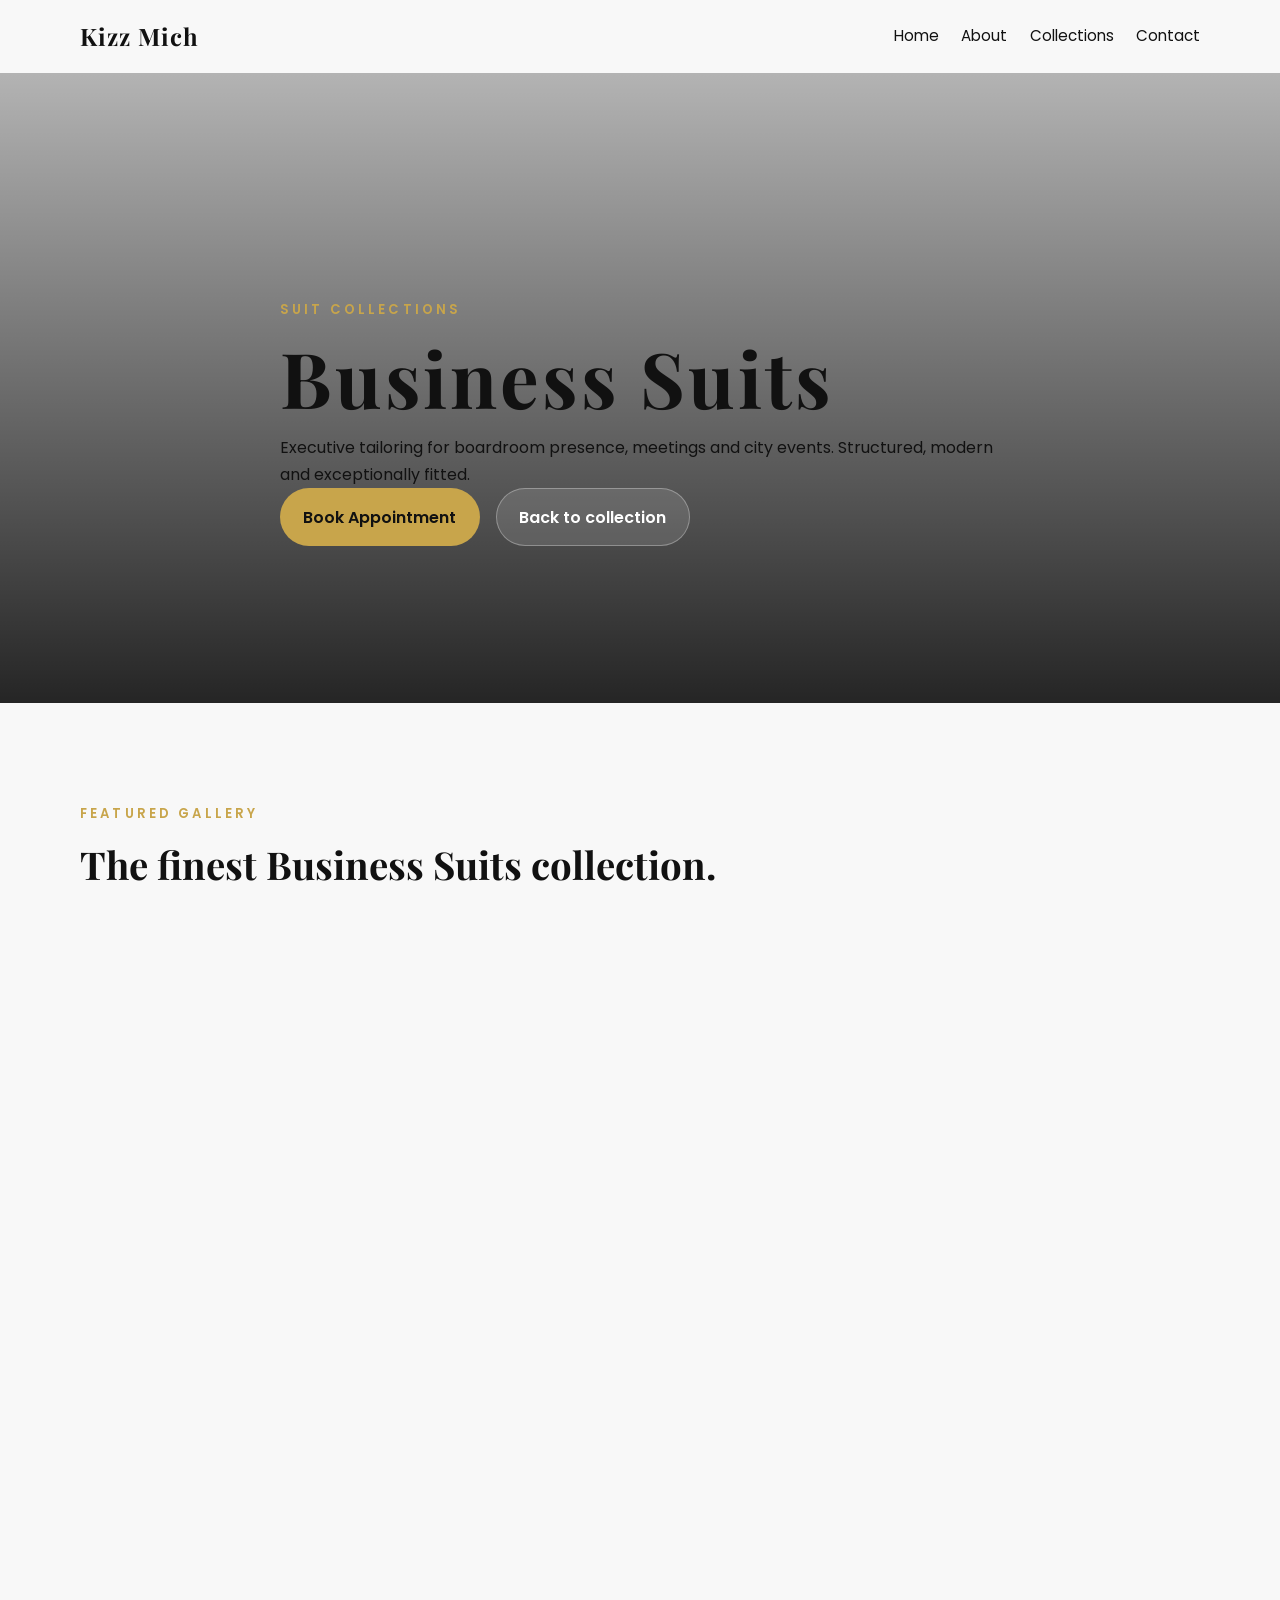
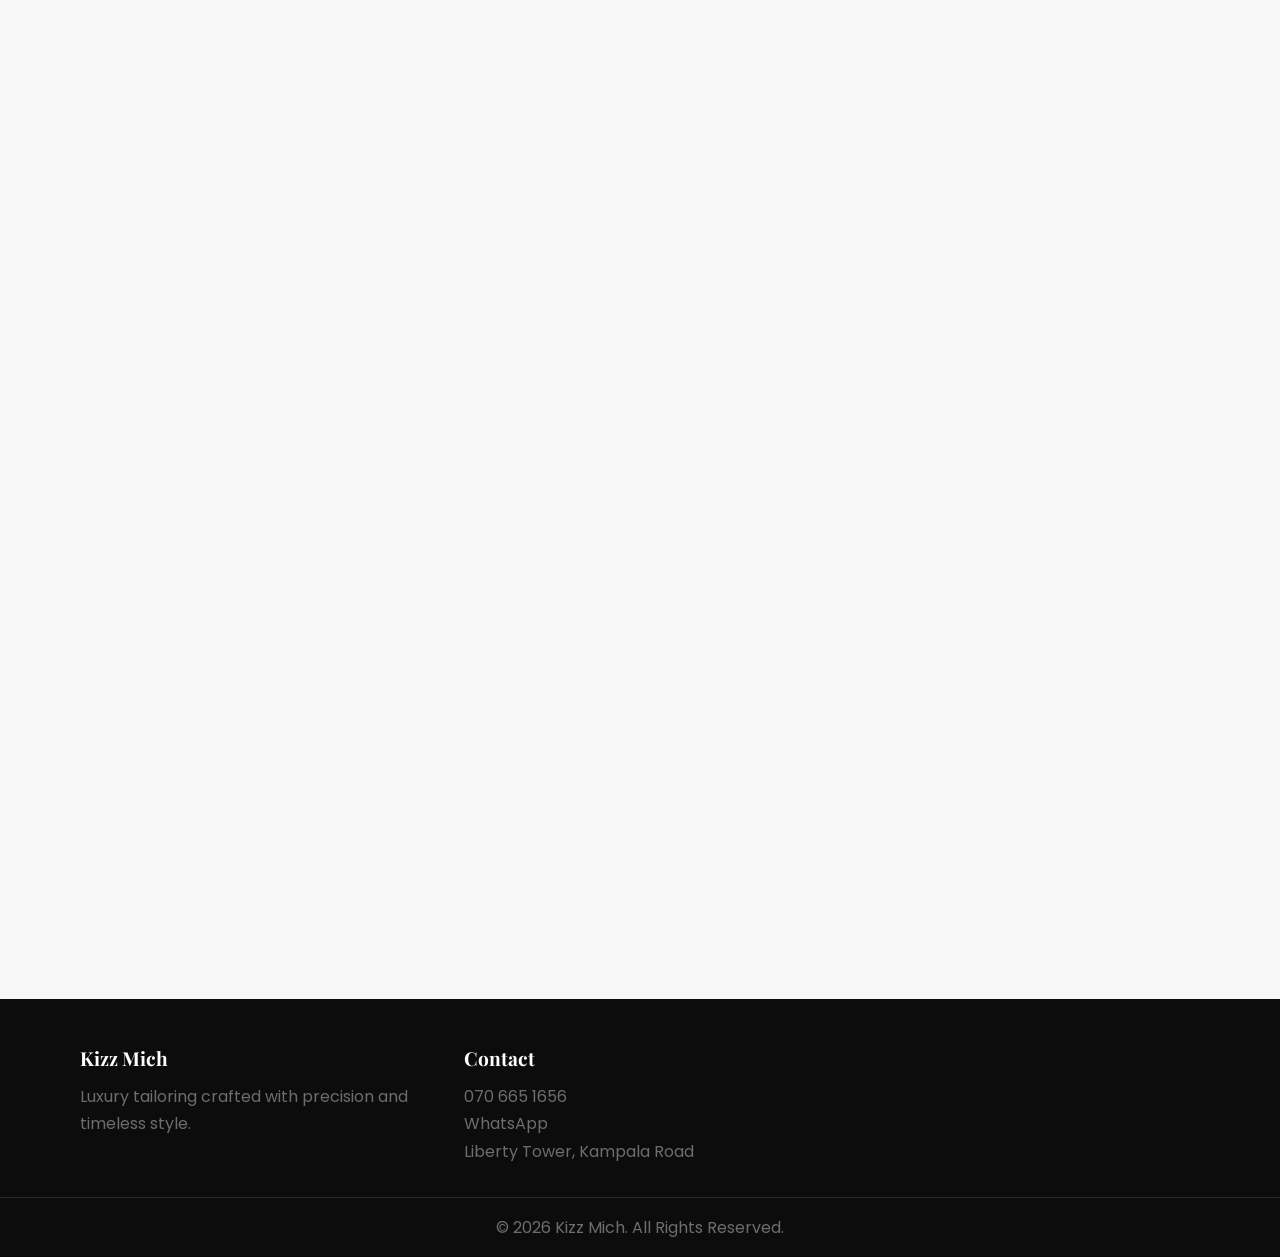
==== category.html @ eccddf06 "website redesign" ====
<!DOCTYPE html>
<html lang="en">
  <head>
    <meta charset="UTF-8" />
    <meta name="viewport" content="width=device-width, initial-scale=1.0" />
    <meta name="description" content="Discover Kizz Mich's premium tailoring categories and explore business, wedding, prom and bespoke suit collections." />
    <meta property="og:title" content="Kizz Mich | Suit Collections" />
    <meta property="og:description" content="Explore premium tailoring collections for business, wedding, prom and bespoke fit at Kizz Mich." />
    <meta property="og:type" content="website" />
    <meta property="og:image" content="images/hero-1200.jpg" />
    <meta name="twitter:card" content="summary_large_image" />
    <title>Kizz Mich | Suit Collections</title>
    <link rel="preconnect" href="https://fonts.googleapis.com" />
    <link rel="preconnect" href="https://fonts.gstatic.com" crossorigin />
    <link href="https://fonts.googleapis.com/css2?family=Playfair+Display:wght@500;600;700&family=Poppins:wght@300;400;500;600&display=swap" rel="stylesheet" />
    <link rel="stylesheet" href="style.css" />
  </head>
  <body>
    <div class="page-loader" aria-hidden="true">
      <div class="loader-ring"></div>
    </div>

    <header class="site-header" id="home">
      <nav class="navbar container" aria-label="Primary navigation">
        <a href="index.html" class="brand" aria-label="Kizz Mich home">Kizz Mich</a>
        <button class="menu-toggle" aria-label="Toggle navigation" aria-expanded="false" aria-controls="nav-links">
          <span></span>
          <span></span>
          <span></span>
        </button>
        <div class="nav-links" id="nav-links">
          <a href="index.html#home">Home</a>
          <a href="index.html#about">About</a>
          <a href="index.html#categories">Collections</a>
          <a href="index.html#contact">Contact</a>
        </div>
      </nav>
      <div class="mobile-menu-overlay" aria-hidden="true"></div>
    </header>

    <main id="main-content">
      <section class="category-hero hero hero-small reveal">
        <div class="hero-overlay"></div>
        <div class="container hero-content hero-content-small">
          <p class="eyebrow">Suit Collections</p>
          <h1 id="categoryTitle">Collection</h1>
          <p id="categoryDescription">A curated selection of premium tailoring, crafted for unforgettable moments.</p>
          <div class="hero-actions">
            <a href="index.html#contact" class="btn btn-primary">Book Appointment</a>
            <a href="index.html#categories" class="btn btn-secondary">Back to collection</a>
          </div>
        </div>
      </section>

      <section class="section container reveal">
        <div class="section-heading">
          <p class="eyebrow">Featured Gallery</p>
          <h2 id="categoryHeading">Premium tailoring imagery.</h2>
        </div>
        <div class="category-grid" id="categoryGrid"></div>
      </section>
    </main>

    <footer class="site-footer">
      <div class="container footer-grid">
        <div>
          <h3>Kizz Mich</h3>
          <p>Luxury tailoring crafted with precision and timeless style.</p>
        </div>
        <div>
          <h3>Contact</h3>
          <p><a href="tel:+256706651656">070 665 1656</a></p>
          <p><a href="https://wa.me/256706651656" target="_blank" rel="noreferrer">WhatsApp</a></p>
          <p>Liberty Tower, Kampala Road</p>
        </div>
      </div>
      <div class="footer-bottom">
        <p>© 2026 Kizz Mich. All Rights Reserved.</p>
      </div>
    </footer>

    <button class="back-to-top" aria-label="Back to top">↑</button>
    <script src="script.js"></script>
    <script src="category.js"></script>
  </body>
</html>
---- style.css ----
:root {
  --color-primary: #111111;
  --color-secondary: #ffffff;
  --color-accent: #c8a54b;
  --color-bg: #f8f8f8;
  --color-muted: #6d6d6d;
  --shadow: 0 20px 50px rgba(17, 17, 17, 0.08);
  --radius: 24px;
  --container: min(1120px, calc(100% - 2rem));
}

* {
  box-sizing: border-box;
  margin: 0;
  padding: 0;
}

html {
  scroll-behavior: smooth;
}

body {
  font-family: 'Poppins', sans-serif;
  color: var(--color-primary);
  background: var(--color-bg);
  line-height: 1.7;
  overflow-x: hidden;
}

img {
  display: block;
  width: 100%;
}

a {
  color: inherit;
  text-decoration: none;
}

button,
input,
textarea,
select {
  font: inherit;
}

.container {
  width: var(--container);
  margin: 0 auto;
}

.section {
  padding: 6rem 0;
}

.reveal {
  opacity: 0;
  transform: translateY(32px);
  transition: opacity 0.7s ease, transform 0.7s ease;
}

.reveal.visible {
  opacity: 1;
  transform: translateY(0);
}

.skip-link {
  position: absolute;
  left: -999px;
  top: 0;
  background: var(--color-primary);
  color: var(--color-secondary);
  padding: 0.75rem 1rem;
  z-index: 50;
}

.skip-link:focus {
  left: 1rem;
  top: 1rem;
}

.page-loader {
  position: fixed;
  inset: 0;
  background: var(--color-secondary);
  display: grid;
  place-items: center;
  z-index: 999;
  transition: opacity 0.5s ease, visibility 0.5s ease;
}

.page-loader.hidden {
  opacity: 0;
  visibility: hidden;
}

.loader-ring {
  width: 54px;
  height: 54px;
  border: 4px solid rgba(200, 165, 75, 0.2);
  border-top-color: var(--color-accent);
  border-radius: 50%;
  animation: spin 0.85s linear infinite;
}

.progress-bar {
  position: fixed;
  top: 0;
  left: 0;
  height: 3px;
  width: 0;
  background: linear-gradient(90deg, var(--color-accent), #e7c77d);
  z-index: 1000;
}

.site-header {
  position: sticky;
  top: 0;
  z-index: 200;
  transition: background 0.3s ease, box-shadow 0.3s ease, backdrop-filter 0.3s ease;
}

.site-header.scrolled {
  background: rgba(255, 255, 255, 0.88);
  backdrop-filter: blur(16px);
  box-shadow: 0 10px 35px rgba(17, 17, 17, 0.06);
}

.navbar {
  display: flex;
  justify-content: space-between;
  align-items: center;
  padding: 1rem 0;
}

.brand {
  font-family: 'Playfair Display', serif;
  font-size: 1.5rem;
  font-weight: 700;
  letter-spacing: 0.04em;
}

.nav-links {
  display: flex;
  gap: 1.4rem;
  align-items: center;
}

.nav-links a {
  color: var(--color-primary);
  font-size: 0.95rem;
  transition: color 0.3s ease, transform 0.3s ease;
}

.nav-links a:hover,
.nav-links a:focus-visible {
  color: var(--color-accent);
  transform: translateY(-2px);
}

.menu-toggle {
  display: none;
  flex-direction: column;
  gap: 4px;
  border: 0;
  background: transparent;
  cursor: pointer;
}

.menu-toggle span {
  display: block;
  width: 24px;
  height: 2px;
  background: var(--color-primary);
  transition: transform 0.3s ease, opacity 0.3s ease;
}

.hero {
  position: relative;
  min-height: 100vh;
  display: grid;
  align-items: center;
  overflow: hidden;
}

  .category-hero {
    position: relative;
    min-height: 70vh;
    background: linear-gradient(180deg, rgba(0, 0, 0, 0.35), rgba(0, 0, 0, 0.85));
    background-size: cover;
    background-position: center;
    background-repeat: no-repeat;
  }

  .hero-small {
    min-height: 68vh;
  }

  .hero-media {
    position: absolute;
    inset: 0;
    z-index: 0;
  }

  .hero-media img {
    width: 100%;
    height: 100%;
    object-fit: cover;
    transform: scale(1.05);
    transition: transform 16s ease;
  }
  background: radial-gradient(circle at top center, rgba(0, 0, 0, 0.45), rgba(0, 0, 0, 0.85));
  z-index: 1;
}

.hero-content {
  position: relative;
  z-index: 2;
  color: var(--color-secondary);
  padding: 6rem 0;
  max-width: 760px;
}

  .category-hero {
    min-height: 70vh;
    background: linear-gradient(180deg, rgba(0,0,0,0.35), rgba(0,0,0,0.85));
    background-size: cover;
    background-position: center;
    background-repeat: no-repeat;
  }

  .category-hero .hero-content {
    padding: 4rem 0;
    max-width: 720px;
  }

  .hero h1 {
    font-size: clamp(3rem, 6vw, 5.2rem);
    letter-spacing: 0.04em;
    line-height: 1.05;
  }
.hero-actions {
  display: flex;
  flex-wrap: wrap;
  gap: 1rem;
  margin-bottom: 2.5rem;
}

.hero-stats {
  display: grid;
  grid-template-columns: repeat(3, minmax(0, 1fr));
  gap: 1rem;
}

.hero-stats div {
  background: rgba(255, 255, 255, 0.08);
  border: 1px solid rgba(255, 255, 255, 0.14);
  padding: 1rem 1.2rem;
  border-radius: 20px;
}

.hero-stats strong {
  display: block;
  font-size: 1.5rem;
  color: var(--color-accent);
}

.hero-stats span {
  color: rgba(255, 255, 255, 0.82);
  font-size: 0.92rem;
}

.eyebrow {
  display: inline-flex;
  text-transform: uppercase;
  letter-spacing: 0.24em;
  font-size: 0.82rem;
  color: var(--color-accent);
  margin-bottom: 1rem;
  font-weight: 600;
}

h1,
h2,
h3 {
  font-family: 'Playfair Display', serif;
  line-height: 1.2;
}

h1 {
  font-size: clamp(2.5rem, 5vw, 4.5rem);
  margin-bottom: 1rem;
}

h2 {
  font-size: clamp(2rem, 3vw, 2.75rem);
  margin-bottom: 1rem;
}

.hero-copy {
  font-size: 1.1rem;
  color: rgba(255, 255, 255, 0.84);
  margin-bottom: 2rem;
  max-width: 610px;
}

.hero-actions {
  display: flex;
  flex-wrap: wrap;
  gap: 1rem;
  margin-bottom: 2.5rem;
}

.btn {
  display: inline-flex;
  align-items: center;
  justify-content: center;
  border-radius: 999px;
  padding: 0.9rem 1.4rem;
  font-weight: 600;
  border: 1px solid transparent;
  transition: transform 0.3s ease, box-shadow 0.3s ease, background 0.3s ease;
}

.btn:hover,
.btn:focus-visible {
  transform: translateY(-3px);
  box-shadow: 0 10px 25px rgba(0, 0, 0, 0.16);
}

.btn-primary {
  background: var(--color-accent);
  color: var(--color-primary);
}

.btn-secondary {
  background: rgba(255, 255, 255, 0.12);
  color: var(--color-secondary);
  border-color: rgba(255, 255, 255, 0.3);
}

.btn-light {
  background: var(--color-secondary);
  color: var(--color-primary);
}

.stats {
  display: grid;
  grid-template-columns: repeat(3, minmax(0, 1fr));
  gap: 1rem;
  padding-top: 1rem;
}

.stats div {
  background: rgba(255, 255, 255, 0.08);
  backdrop-filter: blur(10px);
  padding: 1rem;
  border-radius: 16px;
}

.stats strong {
  display: block;
  font-size: 1.3rem;
  color: var(--color-accent);
}

.stats span {
  font-size: 0.9rem;
  color: rgba(255, 255, 255, 0.8);
}

.section-heading {
  max-width: 760px;
  margin-bottom: 2.4rem;
}

.about-grid,
.contact-grid,
.footer-grid {
  display: grid;
  gap: 2rem;
}

.about-grid {
  grid-template-columns: 0.95fr 1.05fr;
  align-items: center;
}

.about-grid.about-grid-reverse {
  grid-template-columns: 1.05fr 0.95fr;
}

.about-portrait img,
.about-portrait picture {
  width: 100%;
  height: auto;
  border-radius: calc(var(--radius) + 8px);
  box-shadow: var(--shadow);
  object-fit: cover;
}

.about-copy p {
  font-size: 1rem;
  color: var(--color-muted);
}

.about-highlights {
  display: grid;
  gap: 1rem;
  margin-top: 1.6rem;
}

.about-highlights div {
  padding: 1rem 1.2rem;
  background: rgba(255, 255, 255, 0.95);
  border-radius: 18px;
  border: 1px solid rgba(17, 17, 17, 0.05);
}

.about-highlights strong {
  display: block;
  margin-bottom: 0.45rem;
}

.about-highlights span {
  color: var(--color-muted);
}

.about-copy p + p {
  margin-top: 1rem;
  color: var(--color-muted);
}

.about-media img {
  border-radius: var(--radius);
  box-shadow: var(--shadow);
  min-height: 360px;
  object-fit: cover;
}

.card-grid {
  display: grid;
  grid-template-columns: repeat(3, minmax(0, 1fr));
  gap: 1.4rem;
}

.category-preview-grid,
.trust-grid,
.services-grid {
  display: grid;
  gap: 1.4rem;
  grid-template-columns: repeat(auto-fit, minmax(260px, 1fr));
}

.category-preview-card,
.trust-card {
  display: block;
  border-radius: 28px;
  overflow: hidden;
  transition: transform 0.3s ease, box-shadow 0.3s ease;
  box-shadow: var(--shadow);
  background: rgba(255, 255, 255, 0.06);
  border: 1px solid rgba(255, 255, 255, 0.12);
  color: var(--color-secondary);
}

.category-preview-card:hover,
.category-preview-card:focus-within,
.trust-card:hover,
.trust-card:focus-within {
  transform: translateY(-5px);
  box-shadow: 0 28px 70px rgba(17, 17, 17, 0.18);
}

.card-visual {
  min-height: 240px;
  background-size: cover;
  background-position: center;
}

.card-copy {
  padding: 1.6rem 1.4rem;
}

.card-copy h3 {
  margin-bottom: 0.6rem;
}

.card-copy p,
.trust-card p {
  color: var(--color-muted);
}

.trust-card {
  padding: 2rem;
}

.trust-card h3 {
  margin-bottom: 0.75rem;
}

.service-card,
.feature-card,
.testimonial-card,
.contact-form,
.map-card {
  background: var(--color-secondary);
  border-radius: 28px;
  padding: 1.5rem;
  box-shadow: var(--shadow);
  transition: transform 0.35s ease, box-shadow 0.35s ease, filter 0.35s ease;
}

.service-card {
  min-height: 320px;
  display: flex;
  align-items: flex-end;
  position: relative;
  overflow: hidden;
  padding: 2rem;
  background-size: cover;
  background-position: center;
}

.service-card::before {
  content: '';
  position: absolute;
  inset: 0;
  background: linear-gradient(180deg, rgba(0,0,0,0.18), rgba(0,0,0,0.6));
  transition: background 0.35s ease;
}

.service-body {
  position: relative;
  z-index: 1;
}

.service-card .icon {
  background: rgba(255, 255, 255, 0.92);
  color: var(--color-primary);
}

.service-card h3,
.service-card p {
  color: var(--color-secondary);
}

.service-card:hover {
  transform: translateY(-8px);
  box-shadow: 0 30px 60px rgba(17, 17, 17, 0.18);
}

.service-card:hover::before {
  background: linear-gradient(180deg, rgba(0,0,0,0.24), rgba(0,0,0,0.7));
}

.feature-card,
.testimonial-card {
  padding: 2rem;
}

.service-card:hover,
.feature-card:hover,
.testimonial-card:hover,
.gallery-item:hover {
  transform: translateY(-6px);
  box-shadow: 0 24px 50px rgba(17, 17, 17, 0.12);
}

.icon {
  width: 48px;
  height: 48px;
  display: grid;
  place-items: center;
  border-radius: 50%;
  background: rgba(200, 165, 75, 0.15);
  color: var(--color-accent);
  font-size: 1.2rem;
  margin-bottom: 1rem;
}

.service-card h3,
.feature-card h3,
.testimonial-card h3 {
  margin-bottom: 0.6rem;
  font-size: 1.25rem;
}

.service-card p,
.feature-card p,
.testimonial-card p,
.contact-details p,
.site-footer p,
.site-footer li {
  color: var(--color-muted);
}

.why-us {
  background: rgba(255, 255, 255, 0.72);
  padding: 5rem 0;
}

.feature-grid {
  display: grid;
  grid-template-columns: repeat(2, minmax(0, 1fr));
  gap: 1.4rem;
}

.feature-grid.feature-grid-6 {
  grid-template-columns: repeat(3, minmax(0, 1fr));
}

.gallery-grid {
  display: grid;
  grid-template-columns: repeat(auto-fit, minmax(260px, 1fr));
  gap: 1rem;
}

.lightbox {
  position: fixed;
  inset: 0;
  display: grid;
  place-items: center;
  background: rgba(7, 7, 7, 0.92);
  opacity: 0;
  pointer-events: none;
  transition: opacity 0.25s ease;
  z-index: 50;
}

.lightbox.open {
  opacity: 1;
  pointer-events: auto;
}

.lightbox-image {
  width: min(92vw, 1100px);
  max-height: min(92vh, 92vh);
  border-radius: var(--radius);
  box-shadow: var(--shadow);
  object-fit: contain;
}

.lightbox button {
  position: absolute;
  border: none;
  color: var(--color-secondary);
  background: rgba(17, 17, 17, 0.75);
  width: 48px;
  height: 48px;
  border-radius: 50%;
  cursor: pointer;
  display: grid;
  place-items: center;
  transition: transform 0.2s ease, background 0.2s ease;
}

.lightbox button:hover,
.lightbox button:focus-visible {
  transform: scale(1.05);
  background: rgba(255, 255, 255, 0.16);
}

.lightbox-close {
  top: 1.4rem;
  right: 1.4rem;
}

.lightbox-prev {
  left: 1.2rem;
  top: 50%;
  transform: translateY(-50%);
}

.lightbox-next {
  right: 1.2rem;
  top: 50%;
  transform: translateY(-50%);
}

.gallery-item {
  position: relative;
  overflow: hidden;
  border-radius: var(--radius);
  box-shadow: var(--shadow);
  cursor: pointer;
}

.gallery-item::after {
  content: '';
  position: absolute;
  inset: 0;
  background: linear-gradient(180deg, rgba(0,0,0,0.05), rgba(0,0,0,0.35));
  opacity: 0;
  transition: opacity 0.35s ease;
}

.gallery-item:hover::after,
.gallery-item:focus-within::after {
  opacity: 1;
}

.gallery-item img {
  width: 100%;
  height: 260px;
  object-fit: cover;
  transition: transform 0.5s ease;
}

.gallery-item:hover img,
.gallery-item:focus-within img {
  transform: scale(1.06);
}

.testimonial-card {
  min-width: min(100%, 320px);
  border: 1px solid rgba(255,255,255,0.12);
  background: rgba(255,255,255,0.08);
  backdrop-filter: blur(18px);
  color: var(--color-secondary);
}

.testimonial-card p {
  color: rgba(255,255,255,0.92);
}

.testimonial-card h3,
.testimonial-card span {
  color: var(--color-secondary);
}

.testimonial-card .profile {
  width: 76px;
  height: 76px;
  border-radius: 50%;
  background-size: cover;
  background-position: center;
  box-shadow: inset 0 0 0 4px rgba(255,255,255,0.12);
  margin-bottom: 1.2rem;
}

.testimonial-slider {
  position: relative;
  overflow: hidden;
}

.testimonial-track {
  display: grid;
  grid-auto-flow: column;
  gap: 1rem;
  transition: transform 0.4s ease;
  width: max-content;
  scroll-snap-type: x mandatory;
  will-change: transform;
}

.testimonial-card {
  scroll-snap-align: start;
}

.testimonial-nav {
  position: absolute;
  top: 50%;
  transform: translateY(-50%);
  width: 46px;
  height: 46px;
  border-radius: 50%;
  border: none;
  background: rgba(255,255,255,0.18);
  color: var(--color-secondary);
  cursor: pointer;
  z-index: 5;
  transition: background 0.25s ease, opacity 0.25s ease, transform 0.25s ease;
}

.testimonial-nav:hover:not(:disabled),
.testimonial-nav:focus-visible:not(:disabled) {
  background: rgba(255,255,255,0.28);
  transform: translateY(-50%) scale(1.02);
}

.testimonial-nav:disabled {
  opacity: 0.36;
  cursor: not-allowed;
  background: rgba(255,255,255,0.08);
}

.testimonial-nav.prev {
  left: -10px;
}

.testimonial-nav.next {
  right: -10px;
}

.cta {
  padding: 0 0 4rem;
}

.cta-strong {
  position: relative;
  overflow: hidden;
}

.cta-strong::before {
  content: '';
  position: absolute;
  inset: 0;
  background: url('images/WhatsApp Image 2026-07-07 at 2.51.48 PM (1).jpeg') center/cover no-repeat;
  filter: brightness(0.3);
  opacity: 0.96;
}

.cta-box {
  position: relative;
  z-index: 2;
  background: rgba(17, 17, 17, 0.88);
  color: var(--color-secondary);
  border-radius: 32px;
  padding: 3rem 2.2rem;
  display: flex;
  justify-content: space-between;
  align-items: center;
  gap: 1rem;
}

.cta-box h2 {
  margin: 0;
  font-size: clamp(2rem, 3.5vw, 3rem);
}

.cta-box {
  background: var(--color-primary);
  color: var(--color-secondary);
  border-radius: 32px;
  padding: 3rem 2rem;
  display: flex;
  justify-content: space-between;
  align-items: center;
  gap: 1rem;
}

.contact-grid {
  grid-template-columns: 0.95fr 1.05fr;
  margin-bottom: 2rem;
  gap: 2.4rem;
}

.contact-details {
  gap: 1.2rem;
}

.detail-item {
  padding: 1.3rem 1.4rem;
  border-radius: 22px;
  background: rgba(255, 255, 255, 0.88);
}

.detail-item h3 {
  margin-bottom: 0.6rem;
}

.detail-item p a {
  color: var(--color-primary);
  font-weight: 600;
}

.social-links a {
  width: 50px;
  height: 50px;
  background: var(--color-primary);
  color: var(--color-secondary);
  border-radius: 50%;
  font-size: 1.1rem;
}

.contact-form {
  padding: 1.8rem;
  background: rgba(255, 255, 255, 0.95);
  border-radius: 28px;
}

.contact-form label {
  color: var(--color-primary);
}

.contact-form button {
  width: fit-content;
}

.contact-details {
  display: grid;
  gap: 1rem;
}

.detail-item {
  padding: 1rem 1.2rem;
  border-radius: 18px;
  background: rgba(255, 255, 255, 0.7);
}

.social-links {
  display: flex;
  gap: 0.8rem;
}

.social-links a {
  width: 42px;
  height: 42px;
  display: grid;
  place-items: center;
  border-radius: 50%;
  background: var(--color-accent);
  color: var(--color-primary);
  transition: transform 0.3s ease;
}

.social-links a:hover {
  transform: translateY(-3px);
}

.contact-form {
  display: grid;
  gap: 1rem;
}

.form-row {
  display: grid;
  grid-template-columns: repeat(2, minmax(0, 1fr));
  gap: 1rem;
}

label {
  display: grid;
  gap: 0.45rem;
  font-weight: 500;
}

input,
textarea {
  width: 100%;
  border: 1px solid #d9d9d9;
  border-radius: 14px;
  padding: 0.85rem 1rem;
  font: inherit;
  resize: vertical;
  background: #fcfcfc;
}

input:focus,
textarea:focus {
  outline: 2px solid rgba(200, 165, 75, 0.25);
  border-color: var(--color-accent);
}

.form-message {
  min-height: 1.2rem;
  font-size: 0.95rem;
  color: var(--color-accent);
}

.map-card {
  padding: 0.6rem;
}

iframe {
  width: 100%;
  min-height: 320px;
  border: 0;
  border-radius: 18px;
}

.site-footer {
  background: #0c0c0c;
  color: var(--color-secondary);
  padding: 3rem 0 0;
}

.footer-grid {
  grid-template-columns: repeat(3, minmax(0, 1fr));
}

.site-footer h3 {
  margin-bottom: 0.8rem;
  font-size: 1.1rem;
}

.site-footer ul li a {
  color: rgba(255,255,255,0.78);
}

.footer-bottom {
  border-top: 1px solid rgba(255,255,255,0.1);
  text-align: center;
  padding: 1.2rem 0;
}

.footer-grid {
  grid-template-columns: repeat(3, minmax(0, 1fr));
  margin-bottom: 2rem;
}

.site-footer h3 {
  margin-bottom: 0.8rem;
  font-size: 1.2rem;
}

.site-footer ul {
  list-style: none;
  display: grid;
  gap: 0.45rem;
}

.footer-bottom {
  border-top: 1px solid rgba(255, 255, 255, 0.12);
  text-align: center;
  padding: 1rem 0;
}

.whatsapp-float {
  position: fixed;
  right: 1.2rem;
  bottom: 5.8rem;
  width: 56px;
  height: 56px;
  border-radius: 50%;
  background: var(--color-accent);
  color: var(--color-primary);
  display: grid;
  place-items: center;
  box-shadow: 0 24px 50px rgba(17, 17, 17, 0.22);
  z-index: 1000;
  text-decoration: none;
}

.back-to-top {
  position: fixed;
  right: 1.2rem;
  bottom: 1.2rem;
  width: 48px;
  height: 48px;
  border: 0;
  border-radius: 50%;
  background: var(--color-accent);
  color: var(--color-primary);
  cursor: pointer;
  box-shadow: var(--shadow);
  opacity: 0;
  visibility: hidden;
  transform: translateY(12px);
  transition: opacity 0.3s ease, transform 0.3s ease, visibility 0.3s ease;
}

.back-to-top.visible {
  opacity: 1;
  visibility: visible;
  transform: translateY(0);
}

@keyframes spin {
  to {
    transform: rotate(360deg);
  }
}

@media (max-width: 900px) {
  .about-grid,
  .contact-grid,
  .footer-grid,
  .card-grid {
    grid-template-columns: 1fr 1fr;
  }

  .gallery-grid {
    grid-template-columns: 1fr 1fr;
  }

  .cta-box {
    flex-direction: column;
    align-items: flex-start;
  }
}

@media (max-width: 760px) {
  .menu-toggle {
    display: inline-flex;
  }

  .nav-links {
    position: absolute;
    top: 100%;
    right: 1rem;
    left: 1rem;
    display: none;
    flex-direction: column;
    background: rgba(255, 255, 255, 0.97);
    padding: 1rem;
    border-radius: 16px;
    box-shadow: var(--shadow);
    z-index: 150;
  }

  .nav-links.open {
    display: flex;
  }

  .mobile-menu-overlay {
    position: fixed;
    inset: 0;
    background: rgba(0, 0, 0, 0.45);
    opacity: 0;
    pointer-events: none;
    transition: opacity 0.3s ease;
    z-index: 140;
  }

  .nav-links.open + .mobile-menu-overlay {
    opacity: 1;
    pointer-events: auto;
  }

  .hero-content {
    padding: 4rem 0;
  }

  .stats,
  .about-grid,
  .card-grid,
  .gallery-grid,
  .contact-grid,
  .footer-grid,
  .form-row {
    grid-template-columns: 1fr;
  }

  .section {
    padding: 4.5rem 0;
  }
}
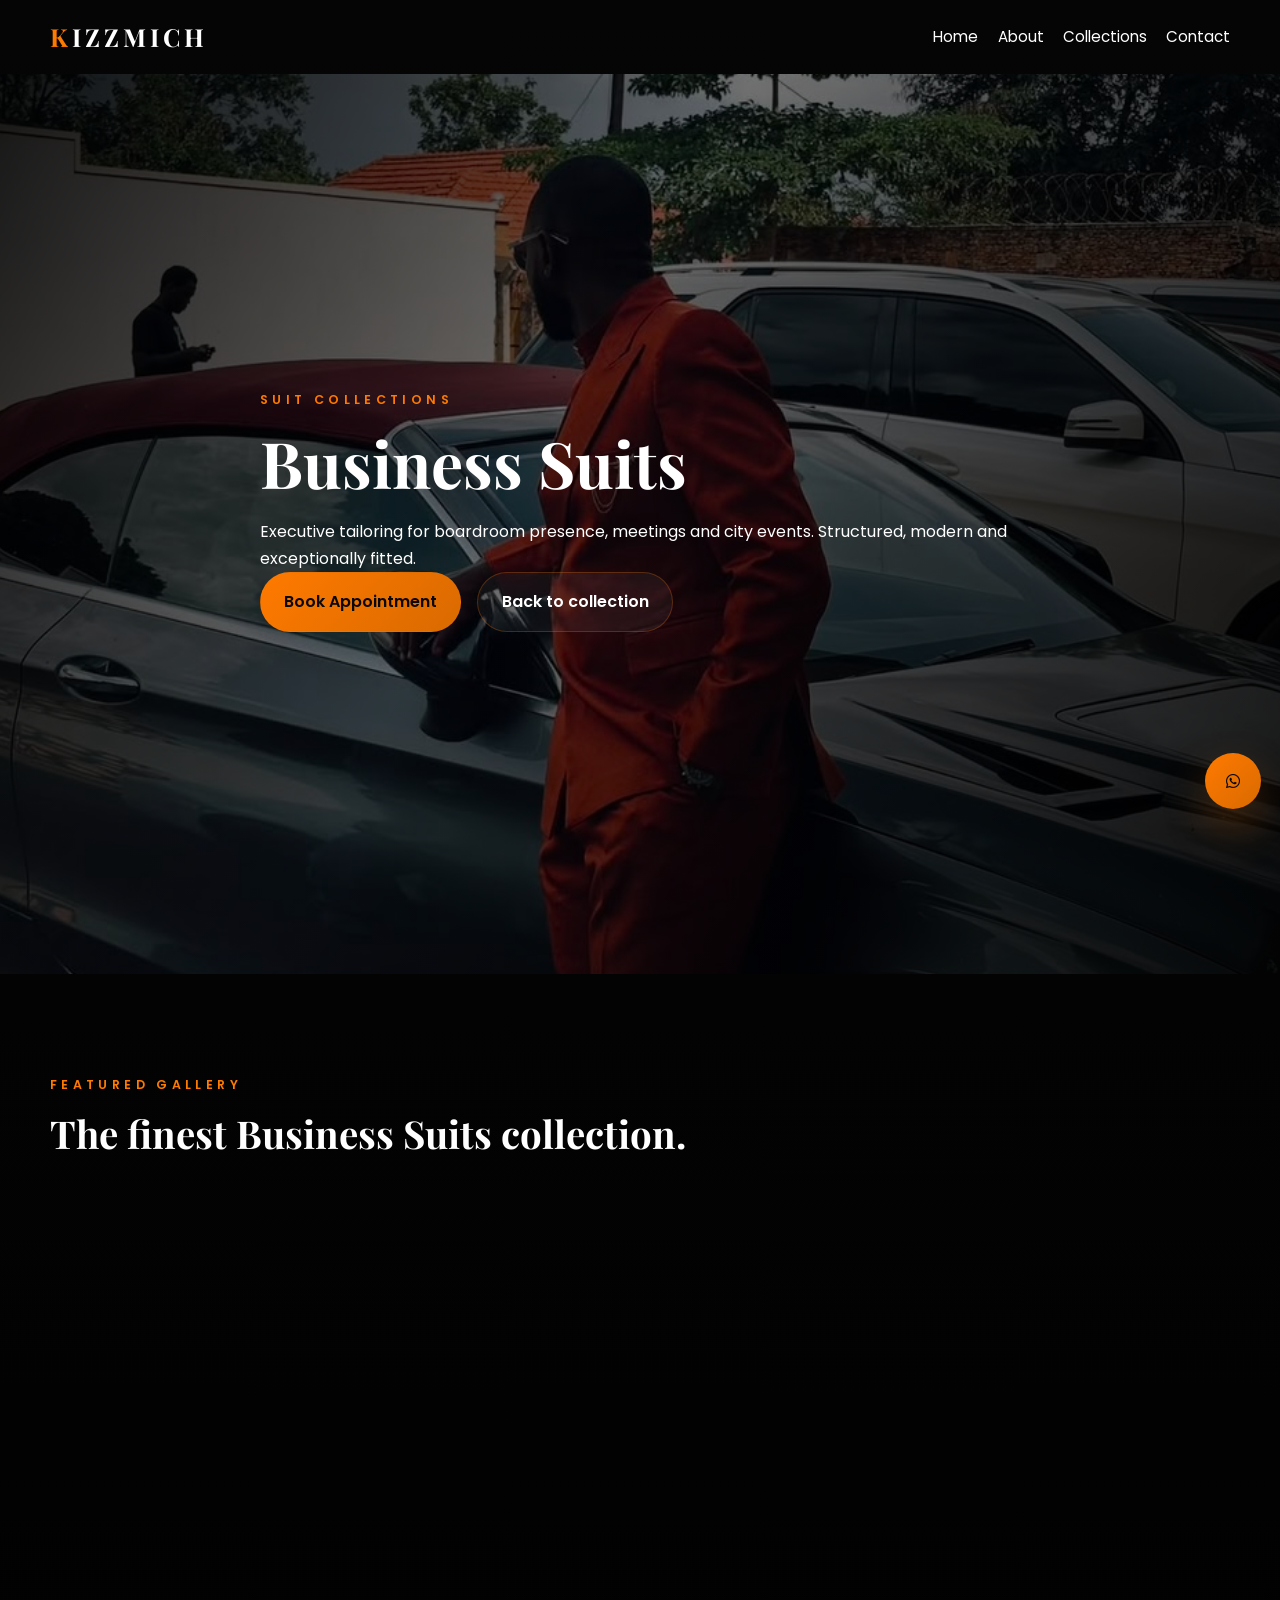
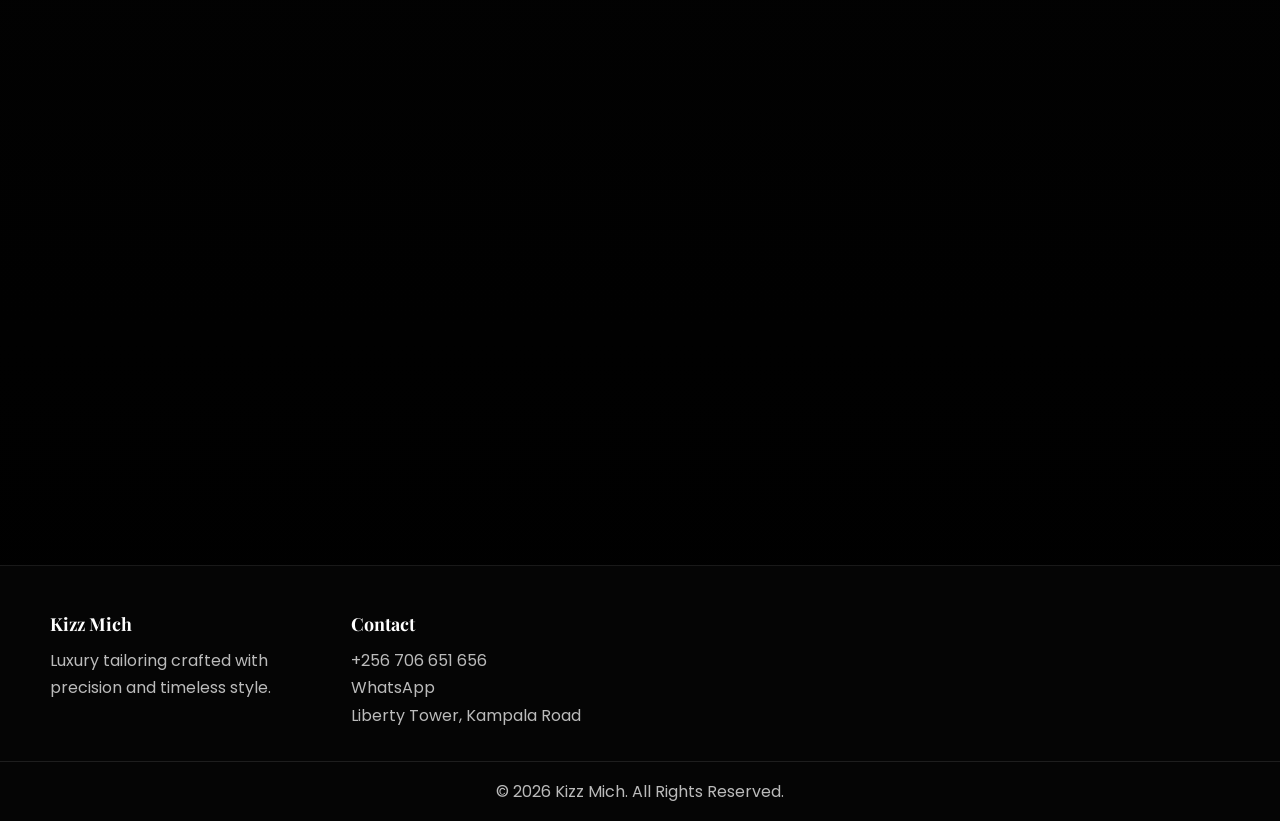
==== commit 50d33685: "black and orange website" ====
--- a/category.html
+++ b/category.html
@@ -7,12 +7,13 @@
     <meta property="og:title" content="Kizz Mich | Suit Collections" />
     <meta property="og:description" content="Explore premium tailoring collections for business, wedding, prom and bespoke fit at Kizz Mich." />
     <meta property="og:type" content="website" />
-    <meta property="og:image" content="images/hero-1200.jpg" />
+    <meta property="og:image" content="images/hero.jpg" />
     <meta name="twitter:card" content="summary_large_image" />
     <title>Kizz Mich | Suit Collections</title>
     <link rel="preconnect" href="https://fonts.googleapis.com" />
     <link rel="preconnect" href="https://fonts.gstatic.com" crossorigin />
     <link href="https://fonts.googleapis.com/css2?family=Playfair+Display:wght@500;600;700&family=Poppins:wght@300;400;500;600&display=swap" rel="stylesheet" />
+    <link rel="stylesheet" href="https://cdnjs.cloudflare.com/ajax/libs/font-awesome/6.5.2/css/all.min.css" />
     <link rel="stylesheet" href="style.css" />
   </head>
   <body>
@@ -22,7 +23,7 @@
 
     <header class="site-header" id="home">
       <nav class="navbar container" aria-label="Primary navigation">
-        <a href="index.html" class="brand" aria-label="Kizz Mich home">Kizz Mich</a>
+        <a href="index.html" class="brand" aria-label="Kizz Mich home"><span>K</span>izzMich</a>
         <button class="menu-toggle" aria-label="Toggle navigation" aria-expanded="false" aria-controls="nav-links">
           <span></span>
           <span></span>
@@ -39,9 +40,10 @@
     </header>
 
     <main id="main-content">
-      <section class="category-hero hero hero-small reveal">
+      <section class="hero hero-small reveal">
+        <div class="hero-media"></div>
         <div class="hero-overlay"></div>
-        <div class="container hero-content hero-content-small">
+        <div class="container hero-content">
           <p class="eyebrow">Suit Collections</p>
           <h1 id="categoryTitle">Collection</h1>
           <p id="categoryDescription">A curated selection of premium tailoring, crafted for unforgettable moments.</p>
@@ -57,7 +59,7 @@
           <p class="eyebrow">Featured Gallery</p>
           <h2 id="categoryHeading">Premium tailoring imagery.</h2>
         </div>
-        <div class="category-grid" id="categoryGrid"></div>
+        <div class="categories-grid" id="categoryGrid"></div>
       </section>
     </main>
 
@@ -69,7 +71,7 @@
         </div>
         <div>
           <h3>Contact</h3>
-          <p><a href="tel:+256706651656">070 665 1656</a></p>
+          <p><a href="tel:+256706651656">+256 706 651 656</a></p>
           <p><a href="https://wa.me/256706651656" target="_blank" rel="noreferrer">WhatsApp</a></p>
           <p>Liberty Tower, Kampala Road</p>
         </div>
@@ -79,8 +81,9 @@
       </div>
     </footer>
 
-    <button class="back-to-top" aria-label="Back to top">↑</button>
+    <a class="whatsapp-float" href="https://wa.me/256706651656" target="_blank" rel="noreferrer" aria-label="Chat on WhatsApp"><i class="fa-brands fa-whatsapp"></i></a>
+    <button class="back-to-top" aria-label="Back to top"><i class="fa-solid fa-arrow-up"></i></button>
     <script src="script.js"></script>
     <script src="category.js"></script>
   </body>
-</html>
+</html>
--- a/style.css
+++ b/style.css
@@ -1,12 +1,14 @@
 :root {
-  --color-primary: #111111;
-  --color-secondary: #ffffff;
-  --color-accent: #c8a54b;
-  --color-bg: #f8f8f8;
-  --color-muted: #6d6d6d;
-  --shadow: 0 20px 50px rgba(17, 17, 17, 0.08);
+  --color-primary: #000000;
+  --color-secondary: #111111;
+  --color-accent: #ff7a00;
+  --color-accent-2: #d96a00;
+  --color-text: #ffffff;
+  --color-muted: #bbbbbb;
+  --color-border: rgba(255, 122, 0, 0.25);
+  --shadow: 0 24px 70px rgba(0, 0, 0, 0.45);
   --radius: 24px;
-  --container: min(1120px, calc(100% - 2rem));
+  --container: min(1180px, calc(100% - 2rem));
 }
 
 * {
@@ -21,8 +23,8 @@
 
 body {
   font-family: 'Poppins', sans-serif;
-  color: var(--color-primary);
-  background: var(--color-bg);
+  color: var(--color-text);
+  background: linear-gradient(180deg, #050505, #000000);
   line-height: 1.7;
   overflow-x: hidden;
 }
@@ -68,8 +70,8 @@
   position: absolute;
   left: -999px;
   top: 0;
-  background: var(--color-primary);
-  color: var(--color-secondary);
+  background: var(--color-accent);
+  color: #050505;
   padding: 0.75rem 1rem;
   z-index: 50;
 }
@@ -82,7 +84,7 @@
 .page-loader {
   position: fixed;
   inset: 0;
-  background: var(--color-secondary);
+  background: #000000;
   display: grid;
   place-items: center;
   z-index: 999;
@@ -95,9 +97,9 @@
 }
 
 .loader-ring {
-  width: 54px;
-  height: 54px;
-  border: 4px solid rgba(200, 165, 75, 0.2);
+  width: 56px;
+  height: 56px;
+  border: 4px solid rgba(255, 122, 0, 0.2);
   border-top-color: var(--color-accent);
   border-radius: 50%;
   animation: spin 0.85s linear infinite;
@@ -109,7 +111,7 @@
   left: 0;
   height: 3px;
   width: 0;
-  background: linear-gradient(90deg, var(--color-accent), #e7c77d);
+  background: linear-gradient(90deg, var(--color-accent), var(--color-accent-2));
   z-index: 1000;
 }
 
@@ -121,9 +123,9 @@
 }
 
 .site-header.scrolled {
-  background: rgba(255, 255, 255, 0.88);
+  background: rgba(0, 0, 0, 0.95);
   backdrop-filter: blur(16px);
-  box-shadow: 0 10px 35px rgba(17, 17, 17, 0.06);
+  box-shadow: 0 10px 30px rgba(0, 0, 0, 0.35);
 }
 
 .navbar {
@@ -135,27 +137,60 @@
 
 .brand {
   font-family: 'Playfair Display', serif;
-  font-size: 1.5rem;
+  font-size: 1.55rem;
   font-weight: 700;
-  letter-spacing: 0.04em;
+  letter-spacing: 0.16em;
+  text-transform: uppercase;
+}
+
+.brand span {
+  color: var(--color-accent);
 }
 
 .nav-links {
   display: flex;
-  gap: 1.4rem;
+  gap: 1.2rem;
   align-items: center;
 }
 
 .nav-links a {
-  color: var(--color-primary);
+  position: relative;
   font-size: 0.95rem;
-  transition: color 0.3s ease, transform 0.3s ease;
-}
-
-.nav-links a:hover,
-.nav-links a:focus-visible {
-  color: var(--color-accent);
-  transform: translateY(-2px);
+  color: var(--color-text);
+  transition: color 0.3s ease;
+}
+
+.nav-links a::after {
+  content: '';
+  position: absolute;
+  left: 0;
+  bottom: -0.3rem;
+  width: 0;
+  height: 2px;
+  background: var(--color-accent);
+  transition: width 0.3s ease;
+}
+
+.nav-links a:hover::after,
+.nav-links a:focus-visible::after {
+  width: 100%;
+}
+
+.nav-social {
+  display: flex;
+  gap: 0.55rem;
+  margin-left: 0.5rem;
+}
+
+.nav-social a {
+  width: 38px;
+  height: 38px;
+  display: grid;
+  place-items: center;
+  border: 1px solid var(--color-border);
+  border-radius: 50%;
+  background: rgba(255, 255, 255, 0.04);
+  color: var(--color-text);
 }
 
 .menu-toggle {
@@ -171,8 +206,7 @@
   display: block;
   width: 24px;
   height: 2px;
-  background: var(--color-primary);
-  transition: transform 0.3s ease, opacity 0.3s ease;
+  background: var(--color-text);
 }
 
 .hero {
@@ -181,781 +215,477 @@
   display: grid;
   align-items: center;
   overflow: hidden;
-}
-
-  .category-hero {
-    position: relative;
-    min-height: 70vh;
-    background: linear-gradient(180deg, rgba(0, 0, 0, 0.35), rgba(0, 0, 0, 0.85));
-    background-size: cover;
-    background-position: center;
-    background-repeat: no-repeat;
-  }
-
-  .hero-small {
-    min-height: 68vh;
-  }
-
-  .hero-media {
-    position: absolute;
-    inset: 0;
-    z-index: 0;
-  }
-
-  .hero-media img {
-    width: 100%;
-    height: 100%;
-    object-fit: cover;
-    transform: scale(1.05);
-    transition: transform 16s ease;
-  }
-  background: radial-gradient(circle at top center, rgba(0, 0, 0, 0.45), rgba(0, 0, 0, 0.85));
+  background: linear-gradient(90deg, rgba(0, 0, 0, 0.9), rgba(0, 0, 0, 0.45));
+}
+
+.hero-media {
+  position: absolute;
+  inset: 0;
+  z-index: 0;
+}
+
+.hero-media img {
+  width: 100%;
+  height: 100%;
+  object-fit: cover;
+  transform: scale(1.04);
+  transition: transform 10s ease;
+}
+
+.hero-overlay {
+  position: absolute;
+  inset: 0;
+  background: linear-gradient(120deg, rgba(0, 0, 0, 0.9) 0%, rgba(0, 0, 0, 0.55) 42%, rgba(0, 0, 0, 0.92) 100%);
   z-index: 1;
 }
 
 .hero-content {
   position: relative;
   z-index: 2;
-  color: var(--color-secondary);
   padding: 6rem 0;
   max-width: 760px;
 }
 
-  .category-hero {
-    min-height: 70vh;
-    background: linear-gradient(180deg, rgba(0,0,0,0.35), rgba(0,0,0,0.85));
-    background-size: cover;
-    background-position: center;
-    background-repeat: no-repeat;
-  }
-
-  .category-hero .hero-content {
-    padding: 4rem 0;
-    max-width: 720px;
-  }
-
-  .hero h1 {
-    font-size: clamp(3rem, 6vw, 5.2rem);
-    letter-spacing: 0.04em;
-    line-height: 1.05;
-  }
+.eyebrow {
+  display: inline-flex;
+  text-transform: uppercase;
+  letter-spacing: 0.35em;
+  font-size: 0.78rem;
+  font-weight: 600;
+  color: var(--color-accent);
+  margin-bottom: 1rem;
+}
+
+h1,
+h2,
+h3 {
+  font-family: 'Playfair Display', serif;
+  line-height: 1.15;
+}
+
+.hero h1 {
+  font-size: clamp(2.8rem, 5vw, 5rem);
+  margin-bottom: 1.15rem;
+}
+
+.hero-copy {
+  font-size: 1.08rem;
+  color: var(--color-muted);
+  max-width: 620px;
+  margin-bottom: 2rem;
+}
+
 .hero-actions {
   display: flex;
   flex-wrap: wrap;
   gap: 1rem;
-  margin-bottom: 2.5rem;
-}
-
-.hero-stats {
-  display: grid;
-  grid-template-columns: repeat(3, minmax(0, 1fr));
-  gap: 1rem;
-}
-
-.hero-stats div {
-  background: rgba(255, 255, 255, 0.08);
-  border: 1px solid rgba(255, 255, 255, 0.14);
-  padding: 1rem 1.2rem;
-  border-radius: 20px;
-}
-
-.hero-stats strong {
-  display: block;
-  font-size: 1.5rem;
-  color: var(--color-accent);
-}
-
-.hero-stats span {
-  color: rgba(255, 255, 255, 0.82);
-  font-size: 0.92rem;
-}
-
-.eyebrow {
-  display: inline-flex;
-  text-transform: uppercase;
-  letter-spacing: 0.24em;
-  font-size: 0.82rem;
-  color: var(--color-accent);
-  margin-bottom: 1rem;
-  font-weight: 600;
-}
-
-h1,
-h2,
-h3 {
-  font-family: 'Playfair Display', serif;
-  line-height: 1.2;
-}
-
-h1 {
-  font-size: clamp(2.5rem, 5vw, 4.5rem);
-  margin-bottom: 1rem;
-}
-
-h2 {
-  font-size: clamp(2rem, 3vw, 2.75rem);
-  margin-bottom: 1rem;
-}
-
-.hero-copy {
-  font-size: 1.1rem;
-  color: rgba(255, 255, 255, 0.84);
   margin-bottom: 2rem;
-  max-width: 610px;
-}
-
-.hero-actions {
-  display: flex;
-  flex-wrap: wrap;
-  gap: 1rem;
-  margin-bottom: 2.5rem;
 }
 
 .btn {
   display: inline-flex;
   align-items: center;
   justify-content: center;
+  gap: 0.55rem;
+  padding: 0.95rem 1.45rem;
   border-radius: 999px;
-  padding: 0.9rem 1.4rem;
   font-weight: 600;
   border: 1px solid transparent;
-  transition: transform 0.3s ease, box-shadow 0.3s ease, background 0.3s ease;
+  transition: transform 0.25s ease, box-shadow 0.25s ease, background 0.25s ease, border-color 0.25s ease;
 }
 
 .btn:hover,
 .btn:focus-visible {
   transform: translateY(-3px);
-  box-shadow: 0 10px 25px rgba(0, 0, 0, 0.16);
+  box-shadow: 0 18px 35px rgba(255, 122, 0, 0.18);
 }
 
 .btn-primary {
-  background: var(--color-accent);
-  color: var(--color-primary);
+  background: linear-gradient(135deg, var(--color-accent), var(--color-accent-2));
+  color: #090909;
 }
 
 .btn-secondary {
-  background: rgba(255, 255, 255, 0.12);
-  color: var(--color-secondary);
-  border-color: rgba(255, 255, 255, 0.3);
-}
-
-.btn-light {
-  background: var(--color-secondary);
-  color: var(--color-primary);
-}
-
-.stats {
+  color: var(--color-text);
+  background: rgba(255, 255, 255, 0.05);
+  border-color: var(--color-border);
+}
+
+.hero-badges {
+  display: flex;
+  flex-wrap: wrap;
+  gap: 0.8rem;
+  margin-bottom: 2rem;
+}
+
+.floating-pill {
+  padding: 0.7rem 1rem;
+  border: 1px solid var(--color-border);
+  border-radius: 999px;
+  background: rgba(17, 17, 17, 0.7);
+  color: var(--color-text);
+  box-shadow: 0 12px 35px rgba(0, 0, 0, 0.2);
+}
+
+.hero-stats {
   display: grid;
   grid-template-columns: repeat(3, minmax(0, 1fr));
   gap: 1rem;
-  padding-top: 1rem;
-}
-
-.stats div {
-  background: rgba(255, 255, 255, 0.08);
-  backdrop-filter: blur(10px);
-  padding: 1rem;
-  border-radius: 16px;
-}
-
-.stats strong {
+}
+
+.hero-stats > div {
+  padding: 1rem 1.1rem;
+  border: 1px solid var(--color-border);
+  border-radius: 20px;
+  background: rgba(17, 17, 17, 0.72);
+  backdrop-filter: blur(16px);
+}
+
+.hero-stats strong {
   display: block;
-  font-size: 1.3rem;
+  font-size: 1.35rem;
   color: var(--color-accent);
 }
 
-.stats span {
-  font-size: 0.9rem;
-  color: rgba(255, 255, 255, 0.8);
+.hero-stats span {
+  color: var(--color-muted);
+  font-size: 0.92rem;
 }
 
 .section-heading {
-  max-width: 760px;
-  margin-bottom: 2.4rem;
-}
-
-.about-grid,
-.contact-grid,
-.footer-grid {
-  display: grid;
+  max-width: 720px;
+  margin-bottom: 2rem;
+}
+
+.section-heading h2 {
+  font-size: clamp(1.85rem, 3vw, 2.45rem);
+  margin-bottom: 0.7rem;
+}
+
+.section-heading p:last-child {
+  color: var(--color-muted);
+}
+
+.about-grid {
+  display: grid;
+  grid-template-columns: 1.05fr 0.95fr;
   gap: 2rem;
-}
-
-.about-grid {
-  grid-template-columns: 0.95fr 1.05fr;
   align-items: center;
 }
 
-.about-grid.about-grid-reverse {
-  grid-template-columns: 1.05fr 0.95fr;
-}
-
-.about-portrait img,
-.about-portrait picture {
+.about-copy h2 {
+  margin-bottom: 1rem;
+}
+
+.about-copy p {
+  color: var(--color-muted);
+  margin-bottom: 1rem;
+}
+
+.about-list {
+  display: grid;
+  gap: 1rem;
+  margin-top: 1.4rem;
+}
+
+.about-list > div {
+  padding: 1rem 1.2rem;
+  border-radius: 20px;
+  border: 1px solid rgba(255, 255, 255, 0.08);
+  background: rgba(255, 255, 255, 0.03);
+}
+
+.about-list strong {
+  display: block;
+  margin-bottom: 0.35rem;
+  color: var(--color-text);
+}
+
+.about-list span {
+  color: var(--color-muted);
+}
+
+.about-media img {
+  border-radius: 28px;
+  min-height: 420px;
+  object-fit: cover;
+  box-shadow: var(--shadow);
+}
+
+.section-contrast {
+  background: linear-gradient(180deg, #0a0a0a 0%, #111111 100%);
+}
+
+.trust-grid {
+  display: grid;
+  grid-template-columns: repeat(3, minmax(0, 1fr));
+  gap: 1.2rem;
+}
+
+.feature-card,
+.category-card,
+.gallery-card,
+.process-step,
+.testimonial-card,
+.contact-panel,
+.contact-form,
+.cta-card,
+.detail-item,
+.map-card,
+.about-list > div {
+  background: linear-gradient(180deg, rgba(255, 255, 255, 0.04), rgba(255, 255, 255, 0.02));
+  border: 1px solid var(--color-border);
+  border-radius: 24px;
+  box-shadow: var(--shadow);
+}
+
+.feature-card {
+  padding: 1.7rem;
+  transition: transform 0.25s ease, border-color 0.25s ease;
+}
+
+.feature-card:hover {
+  transform: translateY(-6px);
+  border-color: rgba(255, 122, 0, 0.45);
+}
+
+.feature-icon {
+  width: 52px;
+  height: 52px;
+  display: grid;
+  place-items: center;
+  border-radius: 50%;
+  background: rgba(255, 122, 0, 0.16);
+  color: var(--color-accent);
+  margin-bottom: 1rem;
+  font-size: 1.16rem;
+}
+
+.feature-card h3 {
+  margin-bottom: 0.65rem;
+}
+
+.feature-card p {
+  color: var(--color-muted);
+}
+
+.categories-grid {
+  display: grid;
+  grid-template-columns: repeat(3, minmax(0, 1fr));
+  gap: 1.2rem;
+}
+
+.category-card {
+  overflow: hidden;
+  transition: transform 0.25s ease, border-color 0.25s ease;
+}
+
+.category-card:hover {
+  transform: translateY(-6px);
+  border-color: rgba(255, 122, 0, 0.45);
+}
+
+.category-card-media img {
+  height: 250px;
+  object-fit: cover;
+}
+
+.category-card-copy {
+  padding: 1.3rem 1.2rem;
+}
+
+.category-card-copy h3 {
+  margin-bottom: 0.45rem;
+}
+
+.category-card-copy p {
+  color: var(--color-muted);
+}
+
+.gallery-grid {
+  columns: 3 280px;
+  column-gap: 1rem;
+}
+
+.gallery-card {
+  display: inline-block;
+  width: 100%;
+  margin-bottom: 1rem;
+  overflow: hidden;
+  cursor: pointer;
+  break-inside: avoid;
+}
+
+.gallery-card img {
   width: 100%;
   height: auto;
-  border-radius: calc(var(--radius) + 8px);
-  box-shadow: var(--shadow);
   object-fit: cover;
-}
-
-.about-copy p {
-  font-size: 1rem;
-  color: var(--color-muted);
-}
-
-.about-highlights {
-  display: grid;
+  transition: transform 0.45s ease, filter 0.45s ease;
+}
+
+.gallery-card:hover img {
+  transform: scale(1.05);
+  filter: brightness(1.04);
+}
+
+.process-steps {
+  display: grid;
+  grid-template-columns: repeat(4, minmax(0, 1fr));
   gap: 1rem;
-  margin-top: 1.6rem;
-}
-
-.about-highlights div {
-  padding: 1rem 1.2rem;
-  background: rgba(255, 255, 255, 0.95);
-  border-radius: 18px;
-  border: 1px solid rgba(17, 17, 17, 0.05);
-}
-
-.about-highlights strong {
-  display: block;
-  margin-bottom: 0.45rem;
-}
-
-.about-highlights span {
-  color: var(--color-muted);
-}
-
-.about-copy p + p {
-  margin-top: 1rem;
-  color: var(--color-muted);
-}
-
-.about-media img {
-  border-radius: var(--radius);
-  box-shadow: var(--shadow);
-  min-height: 360px;
-  object-fit: cover;
-}
-
-.card-grid {
-  display: grid;
-  grid-template-columns: repeat(3, minmax(0, 1fr));
-  gap: 1.4rem;
-}
-
-.category-preview-grid,
-.trust-grid,
-.services-grid {
-  display: grid;
-  gap: 1.4rem;
-  grid-template-columns: repeat(auto-fit, minmax(260px, 1fr));
-}
-
-.category-preview-card,
-.trust-card {
-  display: block;
-  border-radius: 28px;
-  overflow: hidden;
-  transition: transform 0.3s ease, box-shadow 0.3s ease;
-  box-shadow: var(--shadow);
-  background: rgba(255, 255, 255, 0.06);
-  border: 1px solid rgba(255, 255, 255, 0.12);
-  color: var(--color-secondary);
-}
-
-.category-preview-card:hover,
-.category-preview-card:focus-within,
-.trust-card:hover,
-.trust-card:focus-within {
-  transform: translateY(-5px);
-  box-shadow: 0 28px 70px rgba(17, 17, 17, 0.18);
-}
-
-.card-visual {
-  min-height: 240px;
-  background-size: cover;
-  background-position: center;
-}
-
-.card-copy {
-  padding: 1.6rem 1.4rem;
-}
-
-.card-copy h3 {
-  margin-bottom: 0.6rem;
-}
-
-.card-copy p,
-.trust-card p {
-  color: var(--color-muted);
-}
-
-.trust-card {
-  padding: 2rem;
-}
-
-.trust-card h3 {
-  margin-bottom: 0.75rem;
-}
-
-.service-card,
-.feature-card,
-.testimonial-card,
-.contact-form,
-.map-card {
-  background: var(--color-secondary);
-  border-radius: 28px;
+  position: relative;
+}
+
+.process-step {
   padding: 1.5rem;
-  box-shadow: var(--shadow);
-  transition: transform 0.35s ease, box-shadow 0.35s ease, filter 0.35s ease;
-}
-
-.service-card {
-  min-height: 320px;
-  display: flex;
-  align-items: flex-end;
   position: relative;
-  overflow: hidden;
-  padding: 2rem;
-  background-size: cover;
-  background-position: center;
-}
-
-.service-card::before {
+}
+
+.process-step::after {
   content: '';
   position: absolute;
-  inset: 0;
-  background: linear-gradient(180deg, rgba(0,0,0,0.18), rgba(0,0,0,0.6));
-  transition: background 0.35s ease;
-}
-
-.service-body {
-  position: relative;
-  z-index: 1;
-}
-
-.service-card .icon {
-  background: rgba(255, 255, 255, 0.92);
-  color: var(--color-primary);
-}
-
-.service-card h3,
-.service-card p {
-  color: var(--color-secondary);
-}
-
-.service-card:hover {
-  transform: translateY(-8px);
-  box-shadow: 0 30px 60px rgba(17, 17, 17, 0.18);
-}
-
-.service-card:hover::before {
-  background: linear-gradient(180deg, rgba(0,0,0,0.24), rgba(0,0,0,0.7));
-}
-
-.feature-card,
+  top: 50%;
+  right: -0.55rem;
+  width: 1rem;
+  height: 2px;
+  background: linear-gradient(90deg, rgba(255, 122, 0, 0.4), rgba(255, 122, 0, 0.95));
+  transform: translateY(-50%);
+}
+
+.process-step:last-child::after {
+  display: none;
+}
+
+.process-number {
+  display: inline-block;
+  margin-bottom: 0.75rem;
+  color: var(--color-accent);
+  font-weight: 700;
+  letter-spacing: 0.2em;
+}
+
+.process-step p {
+  color: var(--color-muted);
+}
+
+.testimonial-grid {
+  display: grid;
+  grid-template-columns: repeat(3, minmax(0, 1fr));
+  gap: 1.2rem;
+}
+
 .testimonial-card {
-  padding: 2rem;
-}
-
-.service-card:hover,
-.feature-card:hover,
-.testimonial-card:hover,
-.gallery-item:hover {
-  transform: translateY(-6px);
-  box-shadow: 0 24px 50px rgba(17, 17, 17, 0.12);
-}
-
-.icon {
-  width: 48px;
-  height: 48px;
-  display: grid;
-  place-items: center;
-  border-radius: 50%;
-  background: rgba(200, 165, 75, 0.15);
+  padding: 1.7rem;
+}
+
+.quote-mark {
+  font-size: 2.6rem;
   color: var(--color-accent);
-  font-size: 1.2rem;
+  line-height: 1;
+  margin-bottom: 0.5rem;
+}
+
+.testimonial-card p {
+  color: var(--color-muted);
   margin-bottom: 1rem;
 }
 
-.service-card h3,
-.feature-card h3,
-.testimonial-card h3 {
-  margin-bottom: 0.6rem;
-  font-size: 1.25rem;
-}
-
-.service-card p,
-.feature-card p,
-.testimonial-card p,
-.contact-details p,
-.site-footer p,
-.site-footer li {
-  color: var(--color-muted);
-}
-
-.why-us {
-  background: rgba(255, 255, 255, 0.72);
-  padding: 5rem 0;
-}
-
-.feature-grid {
-  display: grid;
-  grid-template-columns: repeat(2, minmax(0, 1fr));
-  gap: 1.4rem;
-}
-
-.feature-grid.feature-grid-6 {
-  grid-template-columns: repeat(3, minmax(0, 1fr));
-}
-
-.gallery-grid {
-  display: grid;
-  grid-template-columns: repeat(auto-fit, minmax(260px, 1fr));
-  gap: 1rem;
-}
-
-.lightbox {
-  position: fixed;
-  inset: 0;
-  display: grid;
-  place-items: center;
-  background: rgba(7, 7, 7, 0.92);
-  opacity: 0;
-  pointer-events: none;
-  transition: opacity 0.25s ease;
-  z-index: 50;
-}
-
-.lightbox.open {
-  opacity: 1;
-  pointer-events: auto;
-}
-
-.lightbox-image {
-  width: min(92vw, 1100px);
-  max-height: min(92vh, 92vh);
-  border-radius: var(--radius);
-  box-shadow: var(--shadow);
-  object-fit: contain;
-}
-
-.lightbox button {
-  position: absolute;
-  border: none;
-  color: var(--color-secondary);
-  background: rgba(17, 17, 17, 0.75);
-  width: 48px;
-  height: 48px;
-  border-radius: 50%;
-  cursor: pointer;
-  display: grid;
-  place-items: center;
-  transition: transform 0.2s ease, background 0.2s ease;
-}
-
-.lightbox button:hover,
-.lightbox button:focus-visible {
-  transform: scale(1.05);
-  background: rgba(255, 255, 255, 0.16);
-}
-
-.lightbox-close {
-  top: 1.4rem;
-  right: 1.4rem;
-}
-
-.lightbox-prev {
-  left: 1.2rem;
-  top: 50%;
-  transform: translateY(-50%);
-}
-
-.lightbox-next {
-  right: 1.2rem;
-  top: 50%;
-  transform: translateY(-50%);
-}
-
-.gallery-item {
-  position: relative;
-  overflow: hidden;
-  border-radius: var(--radius);
-  box-shadow: var(--shadow);
-  cursor: pointer;
-}
-
-.gallery-item::after {
-  content: '';
-  position: absolute;
-  inset: 0;
-  background: linear-gradient(180deg, rgba(0,0,0,0.05), rgba(0,0,0,0.35));
-  opacity: 0;
-  transition: opacity 0.35s ease;
-}
-
-.gallery-item:hover::after,
-.gallery-item:focus-within::after {
-  opacity: 1;
-}
-
-.gallery-item img {
-  width: 100%;
-  height: 260px;
-  object-fit: cover;
-  transition: transform 0.5s ease;
-}
-
-.gallery-item:hover img,
-.gallery-item:focus-within img {
-  transform: scale(1.06);
-}
-
-.testimonial-card {
-  min-width: min(100%, 320px);
-  border: 1px solid rgba(255,255,255,0.12);
-  background: rgba(255,255,255,0.08);
-  backdrop-filter: blur(18px);
-  color: var(--color-secondary);
-}
-
-.testimonial-card p {
-  color: rgba(255,255,255,0.92);
-}
-
-.testimonial-card h3,
-.testimonial-card span {
-  color: var(--color-secondary);
-}
-
-.testimonial-card .profile {
-  width: 76px;
-  height: 76px;
-  border-radius: 50%;
-  background-size: cover;
-  background-position: center;
-  box-shadow: inset 0 0 0 4px rgba(255,255,255,0.12);
-  margin-bottom: 1.2rem;
-}
-
-.testimonial-slider {
-  position: relative;
-  overflow: hidden;
-}
-
-.testimonial-track {
-  display: grid;
-  grid-auto-flow: column;
-  gap: 1rem;
-  transition: transform 0.4s ease;
-  width: max-content;
-  scroll-snap-type: x mandatory;
-  will-change: transform;
-}
-
-.testimonial-card {
-  scroll-snap-align: start;
-}
-
-.testimonial-nav {
-  position: absolute;
-  top: 50%;
-  transform: translateY(-50%);
-  width: 46px;
-  height: 46px;
-  border-radius: 50%;
-  border: none;
-  background: rgba(255,255,255,0.18);
-  color: var(--color-secondary);
-  cursor: pointer;
-  z-index: 5;
-  transition: background 0.25s ease, opacity 0.25s ease, transform 0.25s ease;
-}
-
-.testimonial-nav:hover:not(:disabled),
-.testimonial-nav:focus-visible:not(:disabled) {
-  background: rgba(255,255,255,0.28);
-  transform: translateY(-50%) scale(1.02);
-}
-
-.testimonial-nav:disabled {
-  opacity: 0.36;
-  cursor: not-allowed;
-  background: rgba(255,255,255,0.08);
-}
-
-.testimonial-nav.prev {
-  left: -10px;
-}
-
-.testimonial-nav.next {
-  right: -10px;
-}
-
-.cta {
-  padding: 0 0 4rem;
-}
-
-.cta-strong {
-  position: relative;
-  overflow: hidden;
-}
-
-.cta-strong::before {
-  content: '';
-  position: absolute;
-  inset: 0;
-  background: url('images/WhatsApp Image 2026-07-07 at 2.51.48 PM (1).jpeg') center/cover no-repeat;
-  filter: brightness(0.3);
-  opacity: 0.96;
-}
-
-.cta-box {
-  position: relative;
-  z-index: 2;
-  background: rgba(17, 17, 17, 0.88);
-  color: var(--color-secondary);
-  border-radius: 32px;
-  padding: 3rem 2.2rem;
+.person {
+  display: grid;
+  gap: 0.25rem;
+}
+
+.person span {
+  color: var(--color-muted);
+  font-size: 0.92rem;
+}
+
+.cta-card {
+  padding: 2rem 2.2rem;
   display: flex;
   justify-content: space-between;
   align-items: center;
   gap: 1rem;
-}
-
-.cta-box h2 {
-  margin: 0;
-  font-size: clamp(2rem, 3.5vw, 3rem);
-}
-
-.cta-box {
-  background: var(--color-primary);
-  color: var(--color-secondary);
-  border-radius: 32px;
-  padding: 3rem 2rem;
+  background: linear-gradient(135deg, rgba(255, 122, 0, 0.16), rgba(17, 17, 17, 0.92));
+}
+
+.cta-card h2 {
+  font-size: clamp(1.7rem, 3vw, 2.3rem);
+}
+
+.contact-grid {
+  display: grid;
+  grid-template-columns: 0.95fr 1.05fr;
+  gap: 1.2rem;
+  margin-bottom: 1.8rem;
+}
+
+.contact-panel {
+  padding: 1.5rem;
+}
+
+.detail-item {
+  padding: 1rem 1.1rem;
+  margin-bottom: 0.9rem;
+}
+
+.detail-item h3 {
+  margin-bottom: 0.35rem;
+  font-size: 1.08rem;
+}
+
+.detail-item p {
+  color: var(--color-muted);
+}
+
+.detail-item a {
+  color: var(--color-text);
+}
+
+.contact-actions {
   display: flex;
-  justify-content: space-between;
-  align-items: center;
+  flex-wrap: wrap;
+  gap: 0.8rem;
+  margin-top: 1rem;
+}
+
+.contact-form {
+  display: grid;
   gap: 1rem;
-}
-
-.contact-grid {
-  grid-template-columns: 0.95fr 1.05fr;
-  margin-bottom: 2rem;
-  gap: 2.4rem;
-}
-
-.contact-details {
-  gap: 1.2rem;
-}
-
-.detail-item {
-  padding: 1.3rem 1.4rem;
-  border-radius: 22px;
-  background: rgba(255, 255, 255, 0.88);
-}
-
-.detail-item h3 {
-  margin-bottom: 0.6rem;
-}
-
-.detail-item p a {
-  color: var(--color-primary);
-  font-weight: 600;
-}
-
-.social-links a {
-  width: 50px;
-  height: 50px;
-  background: var(--color-primary);
-  color: var(--color-secondary);
-  border-radius: 50%;
-  font-size: 1.1rem;
-}
-
-.contact-form {
-  padding: 1.8rem;
-  background: rgba(255, 255, 255, 0.95);
-  border-radius: 28px;
-}
-
-.contact-form label {
-  color: var(--color-primary);
-}
-
-.contact-form button {
-  width: fit-content;
-}
-
-.contact-details {
-  display: grid;
-  gap: 1rem;
-}
-
-.detail-item {
-  padding: 1rem 1.2rem;
-  border-radius: 18px;
-  background: rgba(255, 255, 255, 0.7);
-}
-
-.social-links {
-  display: flex;
-  gap: 0.8rem;
-}
-
-.social-links a {
-  width: 42px;
-  height: 42px;
-  display: grid;
-  place-items: center;
-  border-radius: 50%;
-  background: var(--color-accent);
-  color: var(--color-primary);
-  transition: transform 0.3s ease;
-}
-
-.social-links a:hover {
-  transform: translateY(-3px);
-}
-
-.contact-form {
-  display: grid;
-  gap: 1rem;
-}
-
-.form-row {
-  display: grid;
-  grid-template-columns: repeat(2, minmax(0, 1fr));
-  gap: 1rem;
+  padding: 1.5rem;
 }
 
 label {
   display: grid;
   gap: 0.45rem;
   font-weight: 500;
+  color: var(--color-text);
 }
 
 input,
 textarea {
   width: 100%;
-  border: 1px solid #d9d9d9;
+  border: 1px solid rgba(255, 255, 255, 0.12);
   border-radius: 14px;
-  padding: 0.85rem 1rem;
-  font: inherit;
+  padding: 0.9rem 1rem;
+  background: rgba(255, 255, 255, 0.04);
+  color: var(--color-text);
   resize: vertical;
-  background: #fcfcfc;
+}
+
+input::placeholder,
+textarea::placeholder {
+  color: #8c8c8c;
 }
 
 input:focus,
 textarea:focus {
-  outline: 2px solid rgba(200, 165, 75, 0.25);
+  outline: none;
   border-color: var(--color-accent);
+  box-shadow: 0 0 0 3px rgba(255, 122, 0, 0.16);
 }
 
 .form-message {
   min-height: 1.2rem;
-  font-size: 0.95rem;
   color: var(--color-accent);
 }
 
@@ -971,48 +701,55 @@
 }
 
 .site-footer {
-  background: #0c0c0c;
-  color: var(--color-secondary);
+  background: #050505;
   padding: 3rem 0 0;
+  border-top: 1px solid rgba(255, 255, 255, 0.08);
 }
 
 .footer-grid {
-  grid-template-columns: repeat(3, minmax(0, 1fr));
+  display: grid;
+  grid-template-columns: repeat(4, minmax(0, 1fr));
+  gap: 1.4rem;
+  margin-bottom: 2rem;
 }
 
 .site-footer h3 {
   margin-bottom: 0.8rem;
-  font-size: 1.1rem;
-}
-
-.site-footer ul li a {
-  color: rgba(255,255,255,0.78);
-}
-
-.footer-bottom {
-  border-top: 1px solid rgba(255,255,255,0.1);
-  text-align: center;
-  padding: 1.2rem 0;
-}
-
-.footer-grid {
-  grid-template-columns: repeat(3, minmax(0, 1fr));
-  margin-bottom: 2rem;
-}
-
-.site-footer h3 {
-  margin-bottom: 0.8rem;
-  font-size: 1.2rem;
+  font-size: 1.12rem;
+}
+
+.site-footer p,
+.site-footer li,
+.site-footer a {
+  color: var(--color-muted);
 }
 
 .site-footer ul {
   list-style: none;
   display: grid;
-  gap: 0.45rem;
+  gap: 0.4rem;
+}
+
+.social-links {
+  display: flex;
+  flex-wrap: wrap;
+  gap: 0.7rem;
+  margin-top: 1rem;
+}
+
+.social-links a {
+  width: 42px;
+  height: 42px;
+  display: grid;
+  place-items: center;
+  border-radius: 50%;
+  color: var(--color-text);
+  border: 1px solid var(--color-border);
+  background: rgba(255, 255, 255, 0.04);
 }
 
 .footer-bottom {
-  border-top: 1px solid rgba(255, 255, 255, 0.12);
+  border-top: 1px solid rgba(255, 255, 255, 0.1);
   text-align: center;
   padding: 1rem 0;
 }
@@ -1020,17 +757,17 @@
 .whatsapp-float {
   position: fixed;
   right: 1.2rem;
-  bottom: 5.8rem;
+  bottom: 5.7rem;
   width: 56px;
   height: 56px;
   border-radius: 50%;
-  background: var(--color-accent);
-  color: var(--color-primary);
   display: grid;
   place-items: center;
-  box-shadow: 0 24px 50px rgba(17, 17, 17, 0.22);
+  background: linear-gradient(135deg, var(--color-accent), var(--color-accent-2));
+  color: #080808;
+  box-shadow: 0 20px 45px rgba(255, 122, 0, 0.25);
   z-index: 1000;
-  text-decoration: none;
+  animation: pulse 2s infinite;
 }
 
 .back-to-top {
@@ -1041,8 +778,8 @@
   height: 48px;
   border: 0;
   border-radius: 50%;
-  background: var(--color-accent);
-  color: var(--color-primary);
+  background: linear-gradient(135deg, var(--color-accent), var(--color-accent-2));
+  color: #080808;
   cursor: pointer;
   box-shadow: var(--shadow);
   opacity: 0;
@@ -1057,27 +794,76 @@
   transform: translateY(0);
 }
 
+.gallery-lightbox {
+  position: fixed;
+  inset: 0;
+  display: grid;
+  place-items: center;
+  background: rgba(0, 0, 0, 0.92);
+  padding: 1rem;
+  opacity: 0;
+  pointer-events: none;
+  transition: opacity 0.25s ease;
+  z-index: 1100;
+}
+
+.gallery-lightbox.open {
+  opacity: 1;
+  pointer-events: auto;
+}
+
+.gallery-lightbox .lightbox-image {
+  max-width: min(96vw, 1100px);
+  max-height: min(92vh, 900px);
+  object-fit: contain;
+  border-radius: 24px;
+  box-shadow: var(--shadow);
+}
+
+.gallery-lightbox .lightbox-close {
+  position: absolute;
+  top: 1.3rem;
+  right: 1.3rem;
+  width: 44px;
+  height: 44px;
+  border: 0;
+  border-radius: 50%;
+  background: rgba(255, 255, 255, 0.14);
+  color: var(--color-text);
+  cursor: pointer;
+}
+
 @keyframes spin {
   to {
     transform: rotate(360deg);
   }
 }
 
-@media (max-width: 900px) {
-  .about-grid,
+@keyframes pulse {
+  0%,
+  100% {
+    transform: scale(1);
+  }
+  50% {
+    transform: scale(1.06);
+  }
+}
+
+@media (max-width: 960px) {
+  .process-steps,
+  .trust-grid,
+  .categories-grid,
+  .testimonial-grid {
+    grid-template-columns: repeat(2, minmax(0, 1fr));
+  }
+
   .contact-grid,
-  .footer-grid,
-  .card-grid {
-    grid-template-columns: 1fr 1fr;
-  }
-
-  .gallery-grid {
-    grid-template-columns: 1fr 1fr;
-  }
-
-  .cta-box {
-    flex-direction: column;
-    align-items: flex-start;
+  .about-grid {
+    grid-template-columns: 1fr;
+  }
+
+  .footer-grid {
+    grid-template-columns: repeat(2, minmax(0, 1fr));
   }
 }
 
@@ -1093,15 +879,22 @@
     left: 1rem;
     display: none;
     flex-direction: column;
-    background: rgba(255, 255, 255, 0.97);
+    align-items: flex-start;
     padding: 1rem;
     border-radius: 16px;
+    background: rgba(17, 17, 17, 0.96);
+    border: 1px solid var(--color-border);
     box-shadow: var(--shadow);
     z-index: 150;
   }
 
   .nav-links.open {
     display: flex;
+  }
+
+  .nav-social {
+    margin-left: 0;
+    margin-top: 0.25rem;
   }
 
   .mobile-menu-overlay {
@@ -1119,21 +912,29 @@
     pointer-events: auto;
   }
 
+  .hero {
+    min-height: 92vh;
+  }
+
   .hero-content {
     padding: 4rem 0;
   }
 
-  .stats,
-  .about-grid,
-  .card-grid,
-  .gallery-grid,
-  .contact-grid,
-  .footer-grid,
-  .form-row {
+  .hero-stats,
+  .process-steps,
+  .trust-grid,
+  .categories-grid,
+  .testimonial-grid,
+  .footer-grid {
     grid-template-columns: 1fr;
   }
 
   .section {
     padding: 4.5rem 0;
   }
-}
+
+  .cta-card {
+    flex-direction: column;
+    align-items: flex-start;
+  }
+}
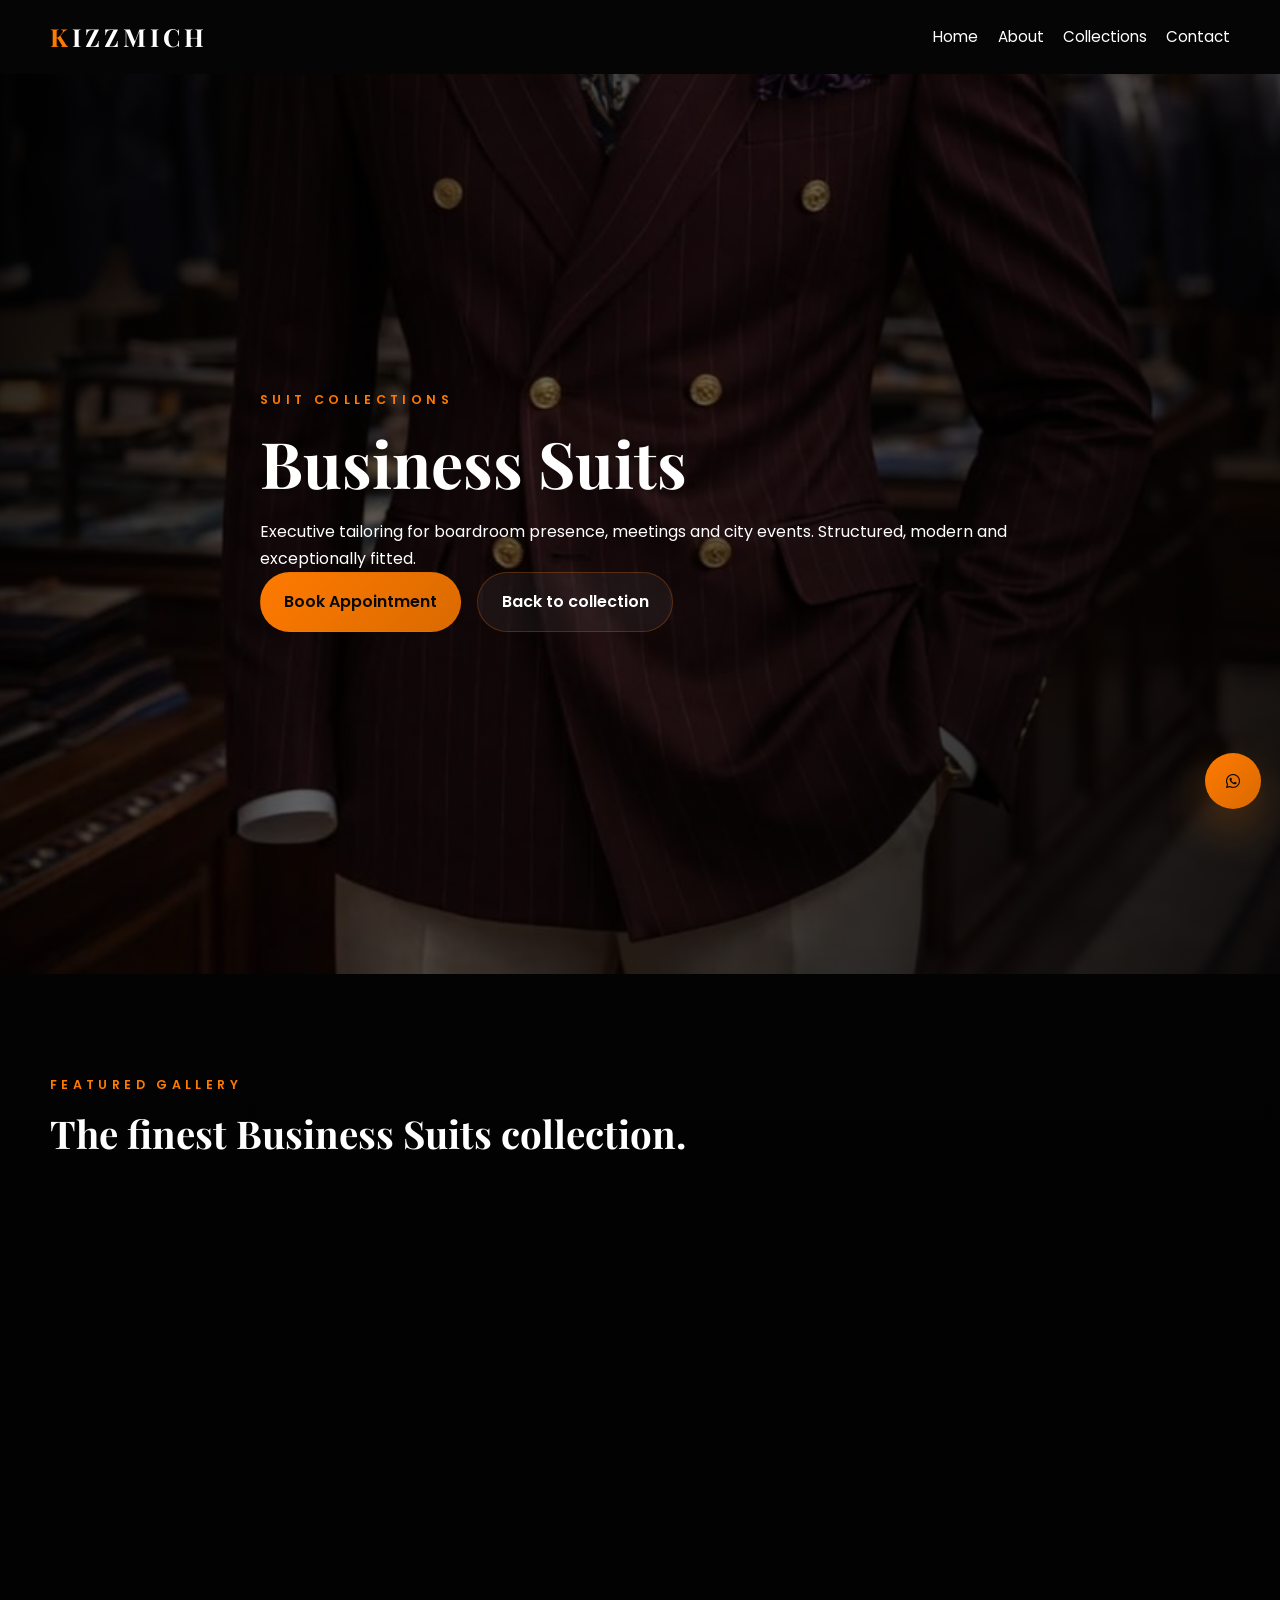
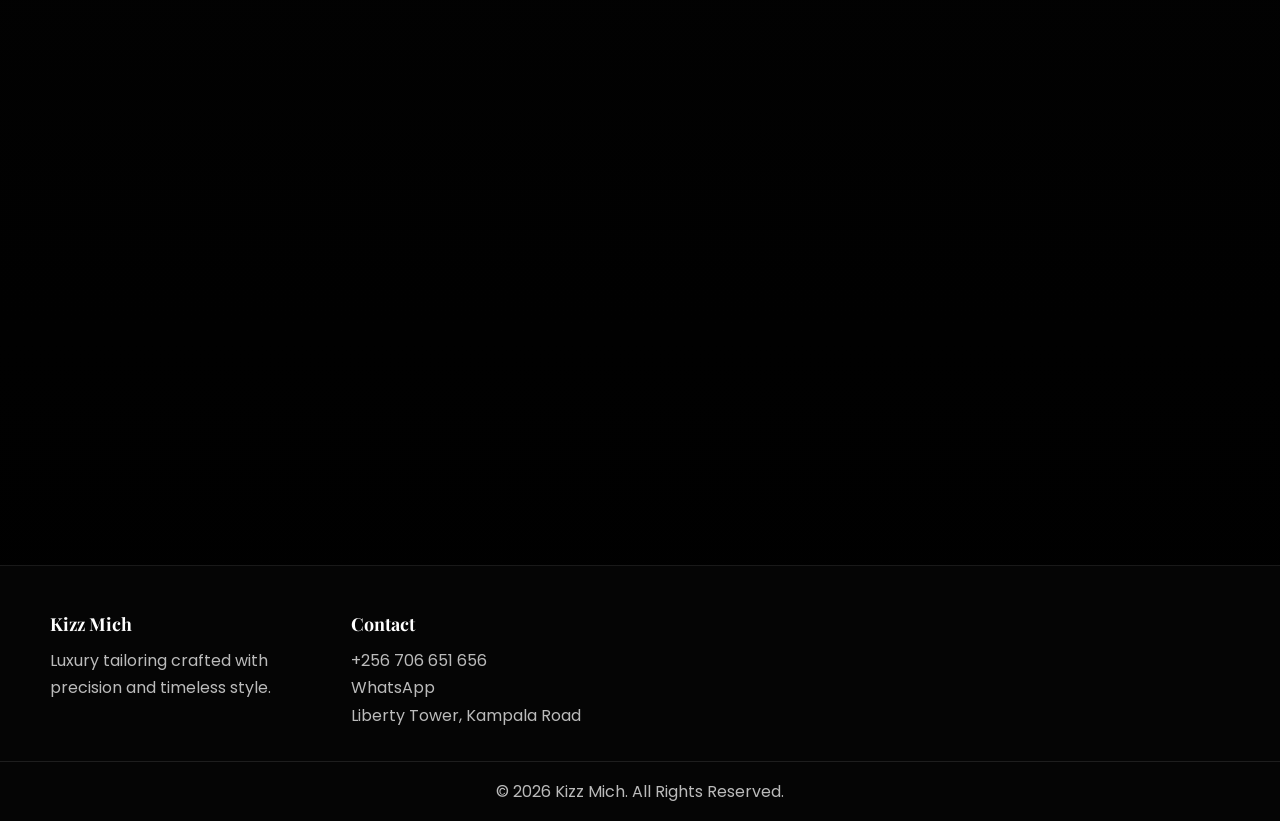
==== commit f39b0cc8: "final kizz mitch 2 site" ====
--- a/category.html
+++ b/category.html
@@ -7,7 +7,7 @@
     <meta property="og:title" content="Kizz Mich | Suit Collections" />
     <meta property="og:description" content="Explore premium tailoring collections for business, wedding, prom and bespoke fit at Kizz Mich." />
     <meta property="og:type" content="website" />
-    <meta property="og:image" content="images/hero.jpg" />
+    <meta property="og:image" content="suit%20pictures/WhatsApp%20Image%202026-07-18%20at%202.47.14%20AM%20(1).jpeg" />
     <meta name="twitter:card" content="summary_large_image" />
     <title>Kizz Mich | Suit Collections</title>
     <link rel="preconnect" href="https://fonts.googleapis.com" />
